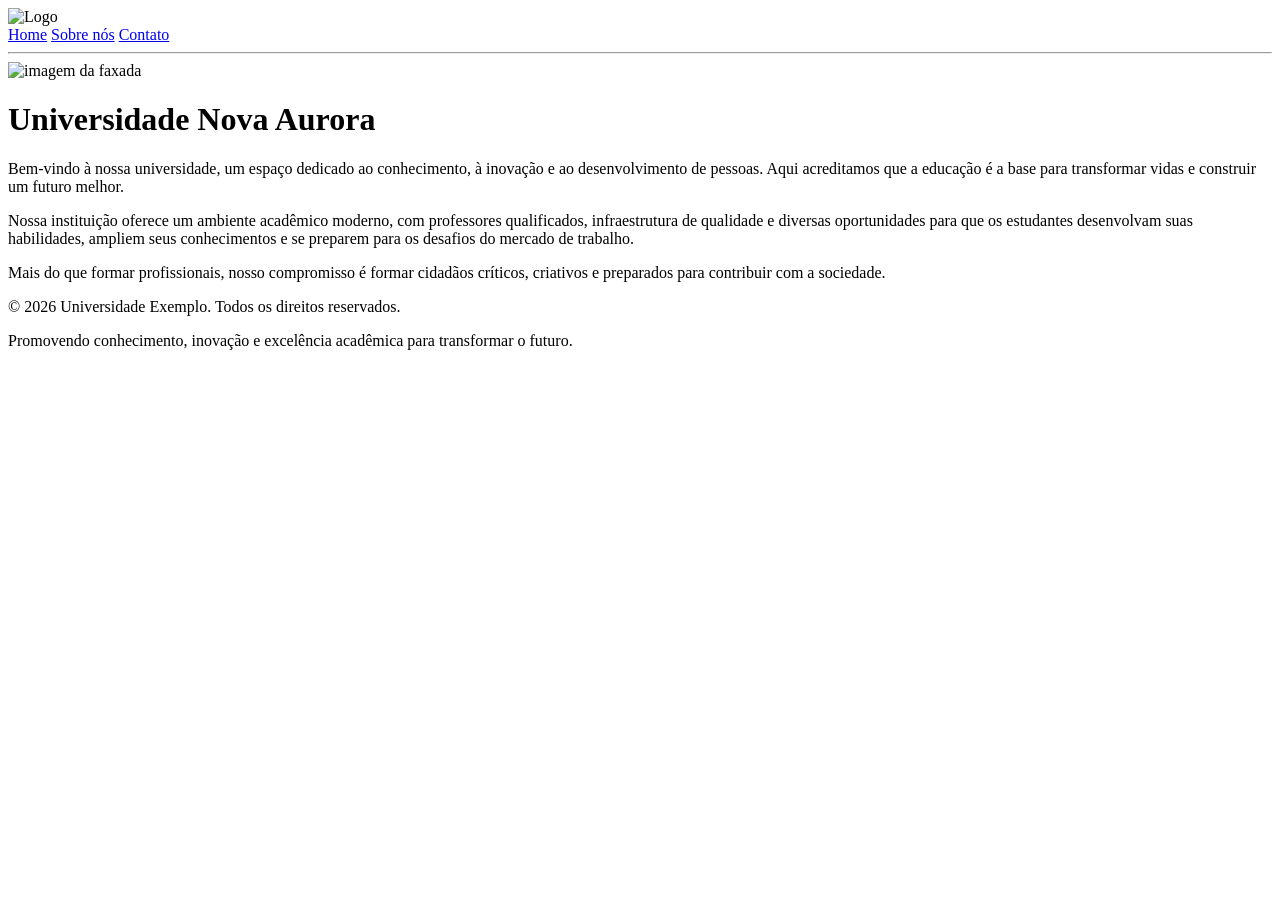
==== index.html @ 0dd266ff "primeiro commit" ====
<!DOCTYPE html>
<html lang="en">
<head>
    <meta charset="UTF-8">
    <meta name="viewport" content="width=device-width, initial-scale=1.0">
    <title>Document</title>
    <link rel="stylesheet" href="../src/styles/style.css">
</head>


<body>
    
    <header>  
       
      <img class="logo" height="90px" width="90px" src="../src/img/Academic_Crest_with_Digital_Pixel_Book-removebg-preview.png"alt=Logo Corporação">
       

        <nav>
            <a href="index.html" target="_parent">Home</a>
            <a href="sobre.html" target="_parent">Sobre nós</a>
            <a href="Contato.html" target="_parent">Contato</a>        
        </nav>
        
    </header>

    <main>
        <hr>

        <img class="imagem" src="../src/img/homepng.png" alt="imagem da faxada">

        <div class="sobre-universidade">

            <h1 class="sobre_universidade h1">
                Universidade Nova Aurora
            </h1>
            <div>

                <p>
                    Bem-vindo à nossa universidade, um espaço dedicado ao conhecimento, à inovação e ao desenvolvimento de pessoas. 
                Aqui acreditamos que a educação é a base para transformar vidas e construir um futuro melhor.
                </p>

                <p>
                    Nossa instituição oferece um ambiente acadêmico moderno, com professores qualificados, infraestrutura de qualidade 
                e diversas oportunidades para que os estudantes desenvolvam suas habilidades, ampliem seus conhecimentos e se preparem 
                para os desafios do mercado de trabalho.
                </p>

                <p>
                    Mais do que formar profissionais, nosso compromisso é formar cidadãos críticos, criativos e preparados para contribuir 
                com a sociedade.
                </p>

            </div>
            
        </div>
        
    </main>

    <footer class="cabecalho">
        <p>© 2026 Universidade Exemplo. Todos os direitos reservados.</p>
        <p>Promovendo conhecimento, inovação e excelência acadêmica para transformar o futuro.</p>
    </footer>

</body>
</html>
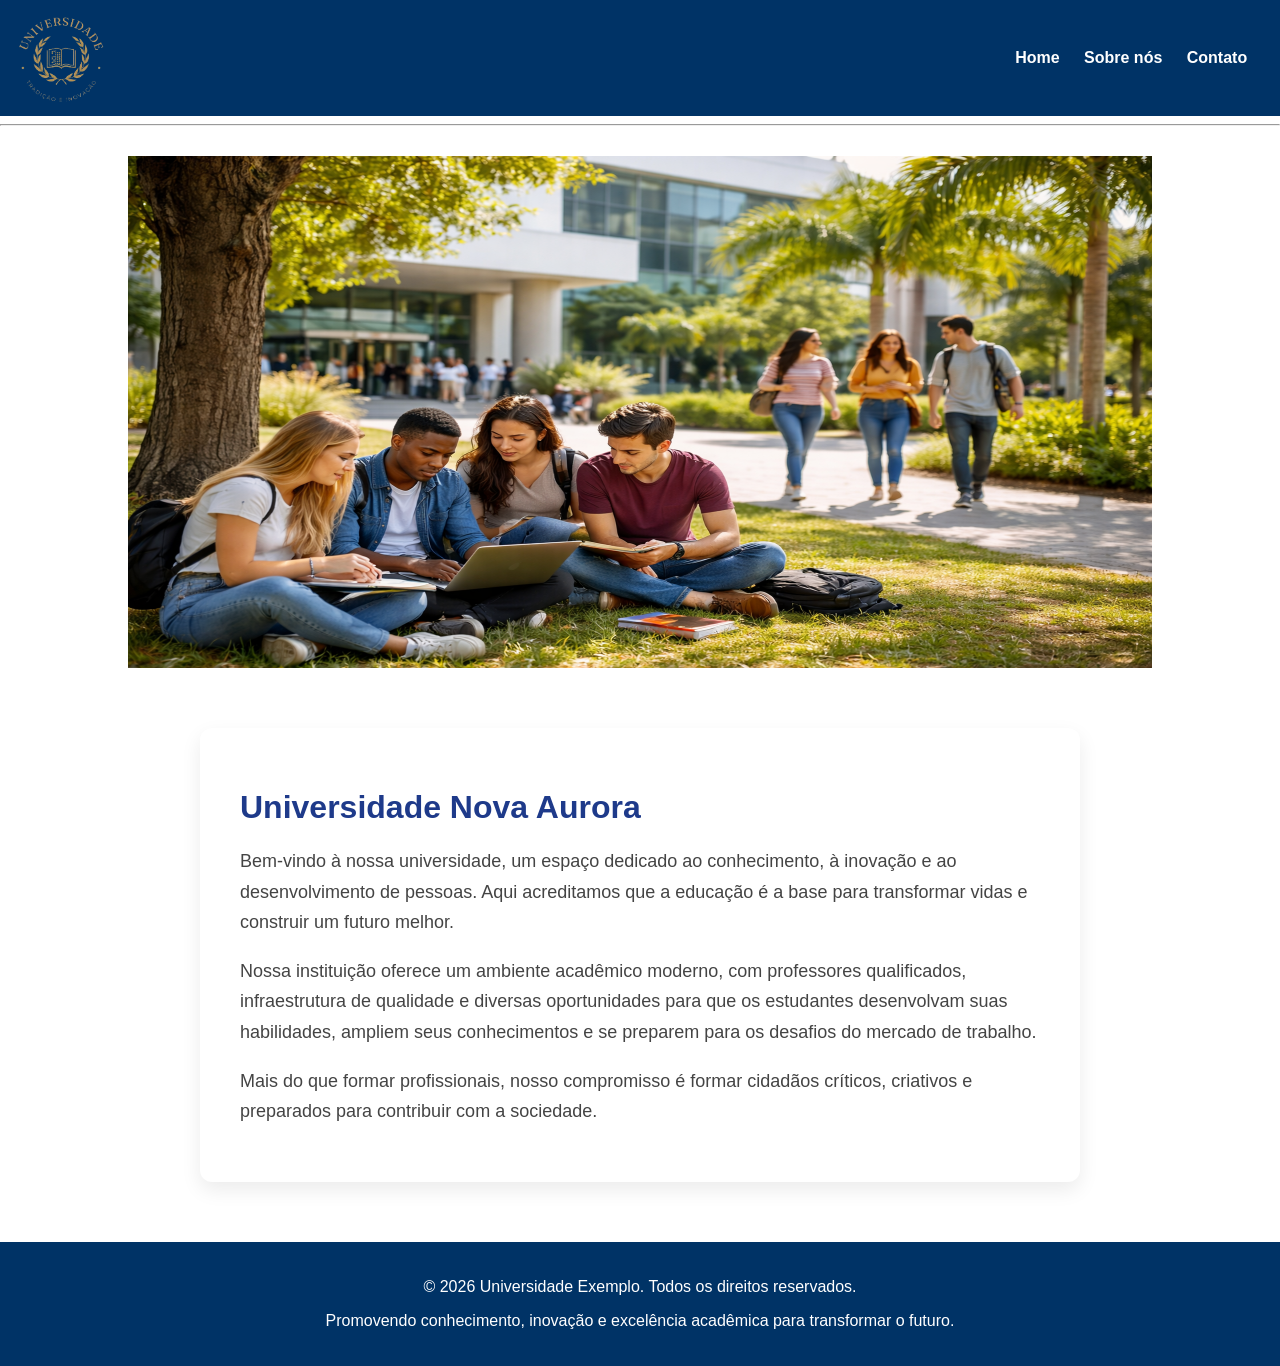
==== commit e63a0074: "segundo commit" ====
--- a/index.html
+++ b/index.html
@@ -4,7 +4,7 @@
     <meta charset="UTF-8">
     <meta name="viewport" content="width=device-width, initial-scale=1.0">
     <title>Document</title>
-    <link rel="stylesheet" href="../src/styles/style.css">
+    <link rel="stylesheet" href="/styles/style.css">
 </head>
 
 
@@ -12,7 +12,7 @@
     
     <header>  
        
-      <img class="logo" height="90px" width="90px" src="../src/img/Academic_Crest_with_Digital_Pixel_Book-removebg-preview.png"alt=Logo Corporação">
+      <img class="logo" height="90px" width="90px" src="/img/Academic_Crest_with_Digital_Pixel_Book-removebg-preview.png"alt=Logo Corporação">
        
 
         <nav>
@@ -26,7 +26,7 @@
     <main>
         <hr>
 
-        <img class="imagem" src="../src/img/homepng.png" alt="imagem da faxada">
+        <img class="imagem" src="/img/homepng.png" alt="imagem da faxada">
 
         <div class="sobre-universidade">
 
--- a/styles/style.css
+++ b/styles/style.css
@@ -0,0 +1,117 @@
+body{
+    font-family: Arial;
+    margin:0;
+    max-width: 100%;
+    margin: 0px auto;
+    padding: 0px;
+}
+
+header{
+    display: flex;
+    justify-content: space-between;
+    background:#003366;
+    color:white;
+    padding: 1%;
+    align-items: center;
+    max-height: 10%;
+}
+
+nav{
+    padding:10px;
+}
+
+
+nav a{
+    color:white;
+    margin:10px;
+    text-decoration:none;
+    font-weight:bold;
+    text-align: center;
+}
+
+nav a:hover {
+    background-color: rgb(255, 255, 255);
+    transition: 0.5s;
+    color: goldenrod;
+    border-radius: 90px;
+    padding: 10px;
+}
+
+.cabecalho{
+    display: block;
+    text-align: center;
+    background-color: #003366;
+    color: white;
+    padding: 20px;
+}
+
+.box{
+    display: flex;
+}
+
+.imagem {
+    display: block;
+    width: 80vw;
+    height: 40vw;   
+    margin: auto;
+    margin-top: 30px;
+}
+
+.logo{
+    margin-left: 3px;
+}
+
+.sobre-universidade{
+    max-width: 800px;
+    margin: 60px auto;
+    background: #ffffff;
+    padding: 40px;
+    border-radius: 12px;
+    box-shadow: 0 8px 20px rgba(0,0,0,0.08);
+}
+
+.sobre-universidade h1{
+    color: #1e3a8a;
+    font-size: 32px;
+    margin-bottom: 20px;
+}
+
+.sobre-universidade p{
+    color: #444;
+    font-size: 18px;
+    line-height: 1.7;
+    margin-bottom: 15px;
+}
+
+.contato {
+    width: 400px;
+    margin: auto;
+    display: flex;
+    flex-direction: column;
+}
+
+.contato input,
+.contato textarea {
+    padding: 10px;
+    margin-bottom: 15px;
+    border-radius: 100px;
+    border: 1px solid gray;
+}
+
+.contato button {
+    padding: 10px;
+    background-color: goldenrod;
+    border: none;
+    border-radius: 8px;
+    color: white;
+    cursor: pointer;
+}
+
+.contato button:hover {
+    background-color: darkgoldenrod;
+}
+
+.sobre{
+    margin: auto;
+    text-align: center;
+}
